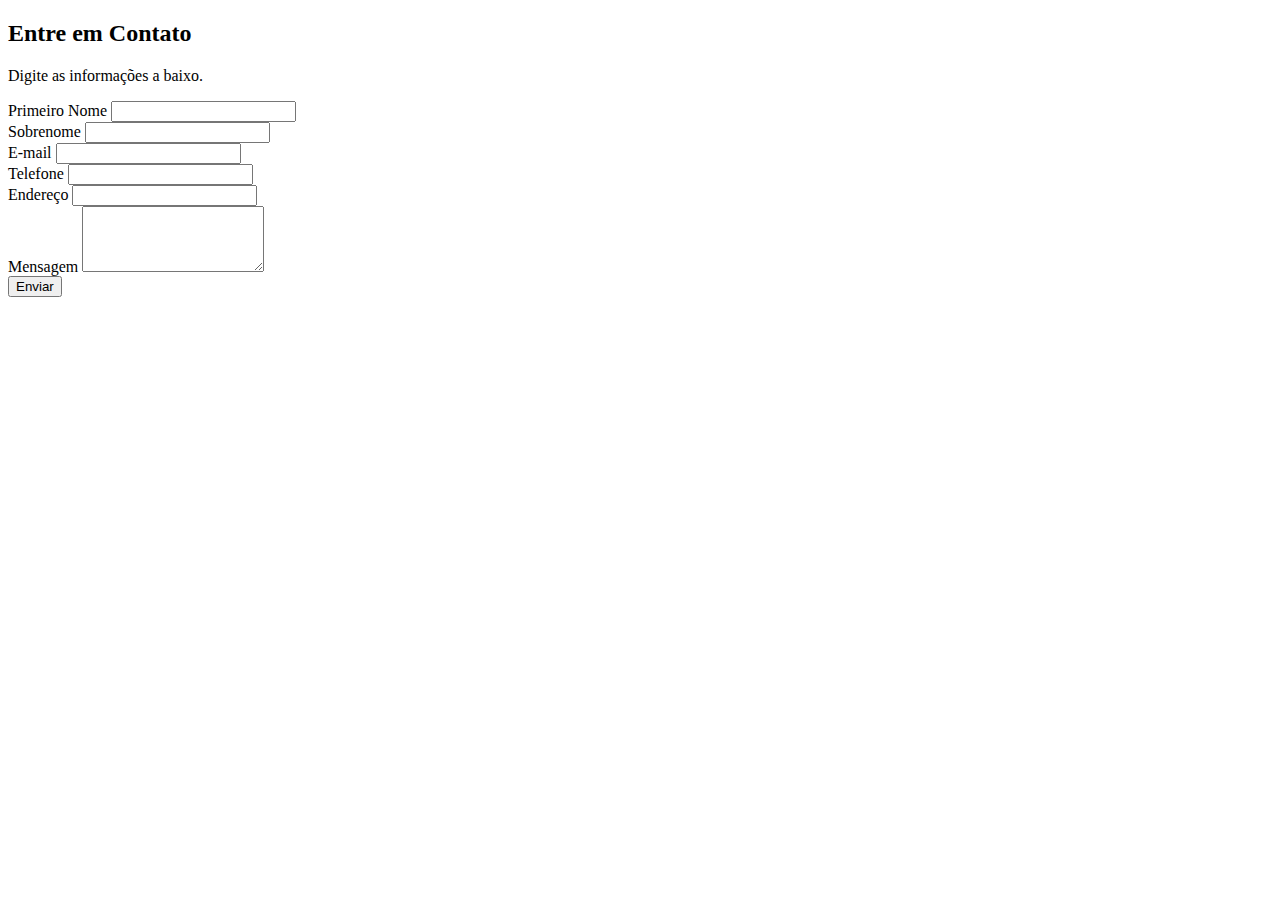
==== contato.html @ 163e0f9b "Add files via upload" ====
<!DOCTYPE html>
<html lang="pt-BR">
<head>
    <meta charset="UTF-8">
    <meta name="viewport" content="width=device-width, initial-scale=1.0">
    <title>Formulário de Contato</title>
    <link rel="stylesheet" href="style.css">
</head>
<body>
    <div class="form-container">
        <div class="form-header">
            <h2>Entre em Contato</h2>
            <p>Digite as informações a baixo.</p>
        </div>
        <form action="#" method="post">
            <div class="input-group">
                <label for="first-name">Primeiro Nome</label>
                <input type="text" id="first-name" name="first-name" required>
            </div>
            <div class="input-group">
                <label for="last-name">Sobrenome</label>
                <input type="text" id="last-name" name="last-name" required>
            </div>
            <div class="input-group">
                <label for="email">E-mail</label>
                <input type="email" id="email" name="email" required>
            </div>
            <div class="input-group">
                <label for="phone">Telefone</label>
                <input type="tel" id="phone" name="phone" required>
            </div>
            <div class="input-group">
                <label for="address">Endereço</label>
                <input type="text" id="address" name="address" required>
            </div>
            <div class="input-group">
                <label for="message">Mensagem</label>
                <textarea id="message" name="message" rows="4" required></textarea>
            </div>
            <button type="submit">Enviar</button>
        </form>
    </div>
</body>
</html>
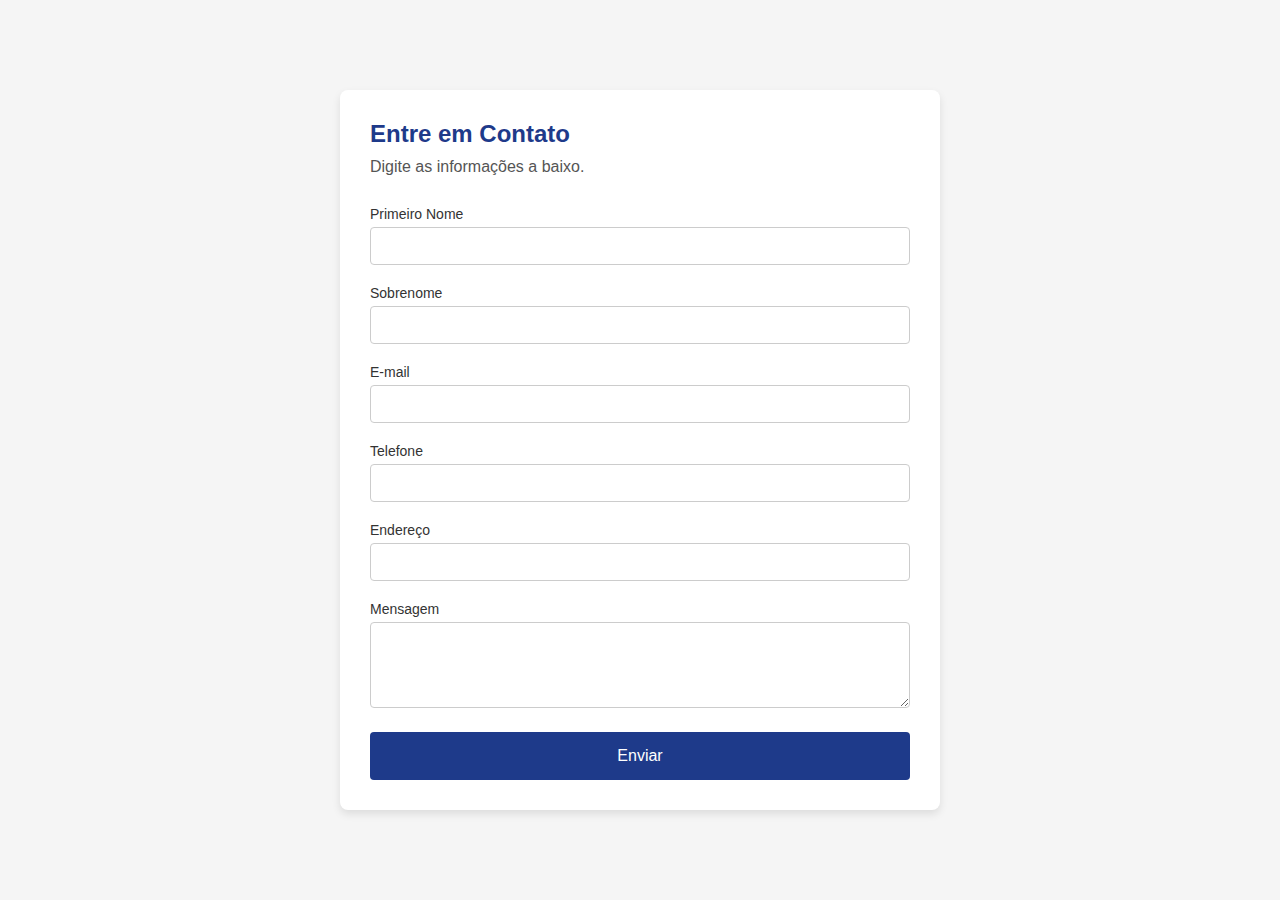
==== commit 277dec30: "Add files via upload" ====
--- a/contato.html
+++ b/contato.html
@@ -5,6 +5,7 @@
     <meta name="viewport" content="width=device-width, initial-scale=1.0">
     <title>Formulário de Contato</title>
     <link rel="stylesheet" href="style.css">
+    <link rel="stylesheet" href="contato.css">
 </head>
 <body>
     <div class="form-container">
--- a/contato.css
+++ b/contato.css
@@ -0,0 +1,88 @@
+* {
+    margin: 0;
+    padding: 0;
+    box-sizing: border-box;
+}
+
+body {
+    font-family: 'Arial', sans-serif;
+    background-color: #f5f5f5;
+    display: flex;
+    justify-content: center;
+    align-items: center;
+    height: 100vh;
+}
+
+.form-container {
+    background-color: #fff;
+    padding: 30px;
+    border-radius: 8px;
+    box-shadow: 0 4px 8px rgba(0, 0, 0, 0.1);
+    max-width: 600px;
+    width: 100%;
+}
+
+.form-header h2 {
+    color: #1E3A8A; /* Azul forte */
+    font-size: 24px;
+    margin-bottom: 10px;
+}
+
+.form-header p {
+    color: #555;
+    margin-bottom: 30px;
+}
+
+.input-group {
+    margin-bottom: 20px;
+}
+
+.input-group label {
+    display: block;
+    color: #333;
+    font-size: 14px;
+    margin-bottom: 5px;
+}
+
+.input-group input, .input-group textarea {
+    width: 100%;
+    padding: 10px;
+    border: 1px solid #ccc;
+    border-radius: 4px;
+    font-size: 14px;
+    outline: none;
+}
+
+.input-group input:focus, .input-group textarea:focus {
+    border-color: #1E3A8A; /* Azul */
+}
+
+button {
+    width: 100%;
+    background-color: #1E3A8A; /* Azul */
+    color: #fff;
+    padding: 15px;
+    font-size: 16px;
+    border: none;
+    border-radius: 4px;
+    cursor: pointer;
+    transition: background-color 0.3s ease;
+}
+
+button:hover {
+    background-color: #0D1B57; /* Azul mais escuro */
+}
+
+@media (max-width: 768px) {
+    .form-container {
+        padding: 20px;
+    }
+
+    .form-header h2 {
+        font-size: 20px;
+    }
+
+    button {
+        font-size: 14px;
+    }
+}